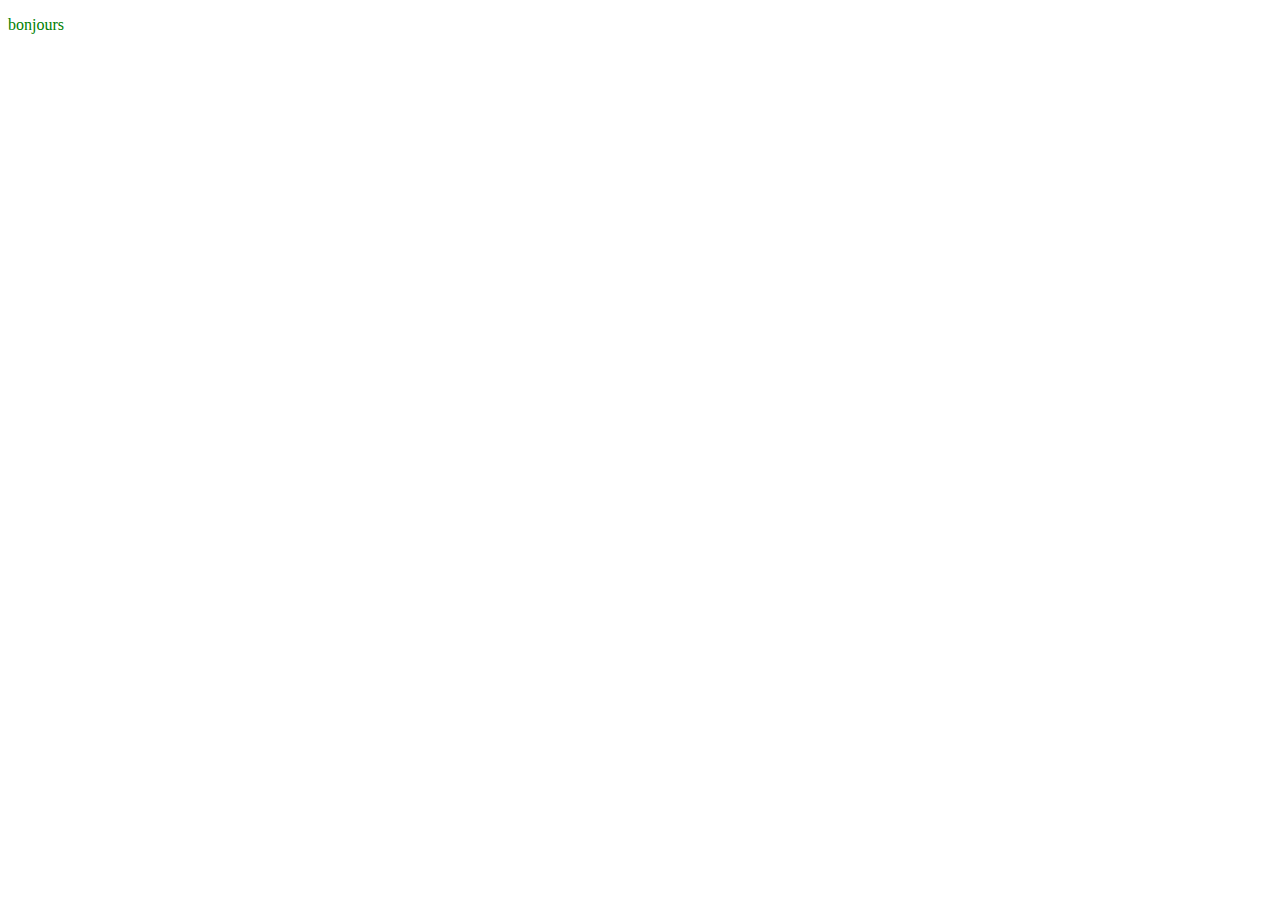
==== registron.html @ 83c9c2e3 "créations des fichier" ====
<!DOCTYPE html>
<html lang="en">
<head>
    <meta charset="UTF-8">
    <meta http-equiv="X-UA-Compatible" content="IE=edge">
    <meta name="viewport" content="width=device-width, initial-scale=1.0">
    <link rel="stylesheet" href="registron.css">
    <title>Registron Calcul</title>
</head>
<body>
    <p>bonjours</p>
    
</body>
</html>
---- registron.css ----
p {
  color: green;
}/*# sourceMappingURL=registron.css.map */
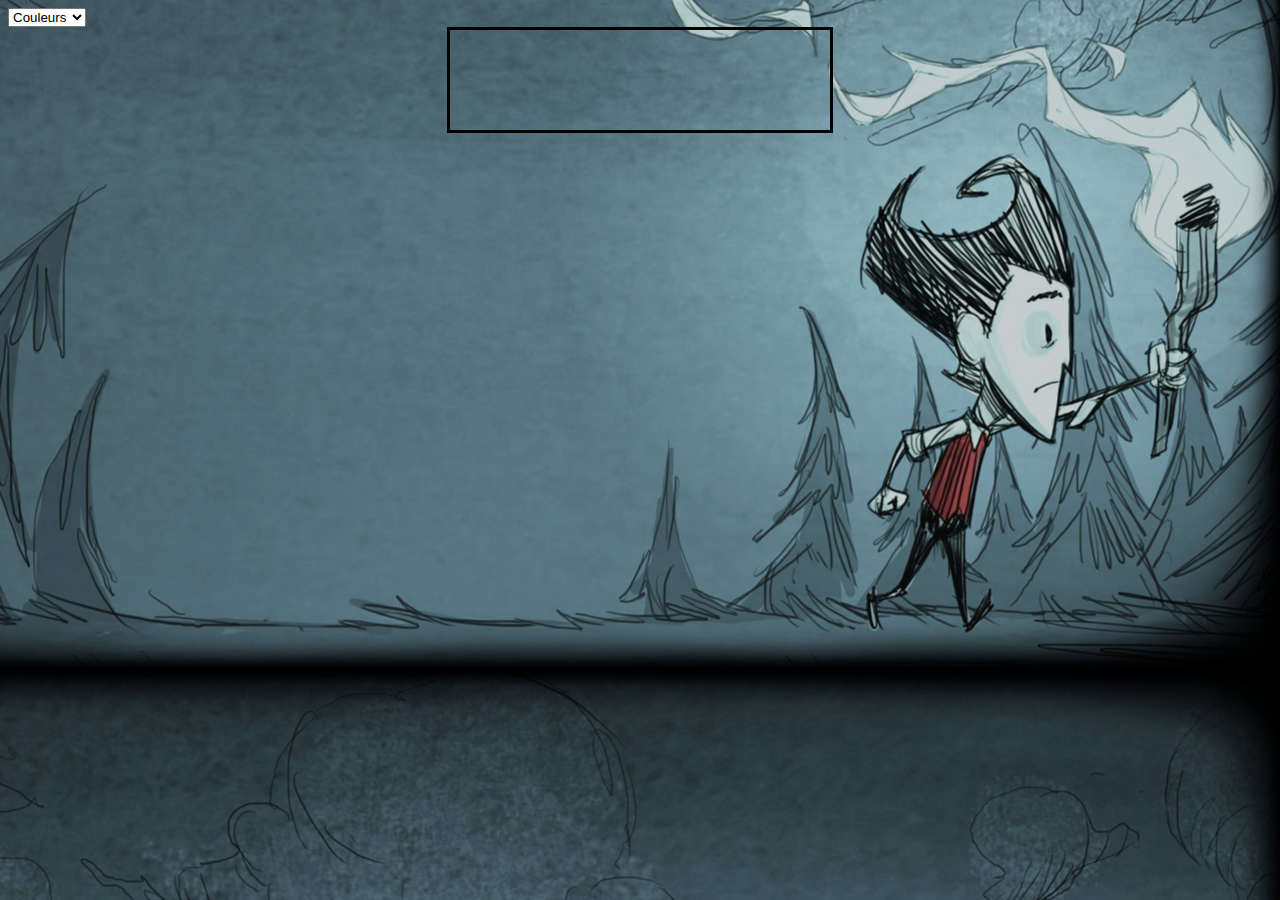
==== commit 5a44558d: "ajout d'un panel de couleurs" ====
--- a/registron.html
+++ b/registron.html
@@ -8,7 +8,22 @@
     <title>Registron Calcul</title>
 </head>
 <body>
-    <p>bonjours</p>
+    <select name="couleurs" id="selectionC1">
+        <option value="">Couleurs</option>
+        <option value="Noir">Noir 0</option>
+        <option value="Brun">Brun 1</option>
+        <option value="Red">Red 2</option>
+        <option value="Orange">Orange 3</option>
+        <option value="Yellow">Yellow 4</option>
+        <option value="Green">Green 5</option>
+        <option value="Blue">Blue 6</option>
+        <option value="Pink">Pink 7</option>
+        <option value="Gray">Gray 8</option>
+        <option value="White">White 9</option>
+    </select>
+    <div class="containerResistance">
+        <div class="resistance"></div>
+    </div>
     
 </body>
 </html>--- a/registron.css
+++ b/registron.css
@@ -1,3 +1,14 @@
-p {
-  color: green;
+body {
+  background-image: url(images//background.jpg);
+  background-position: 99% 50%;
+}
+
+.containerResistance {
+  display: flex;
+  justify-content: center;
+}
+.containerResistance .resistance {
+  border: 3px black solid;
+  height: 100px;
+  width: 30%;
 }/*# sourceMappingURL=registron.css.map */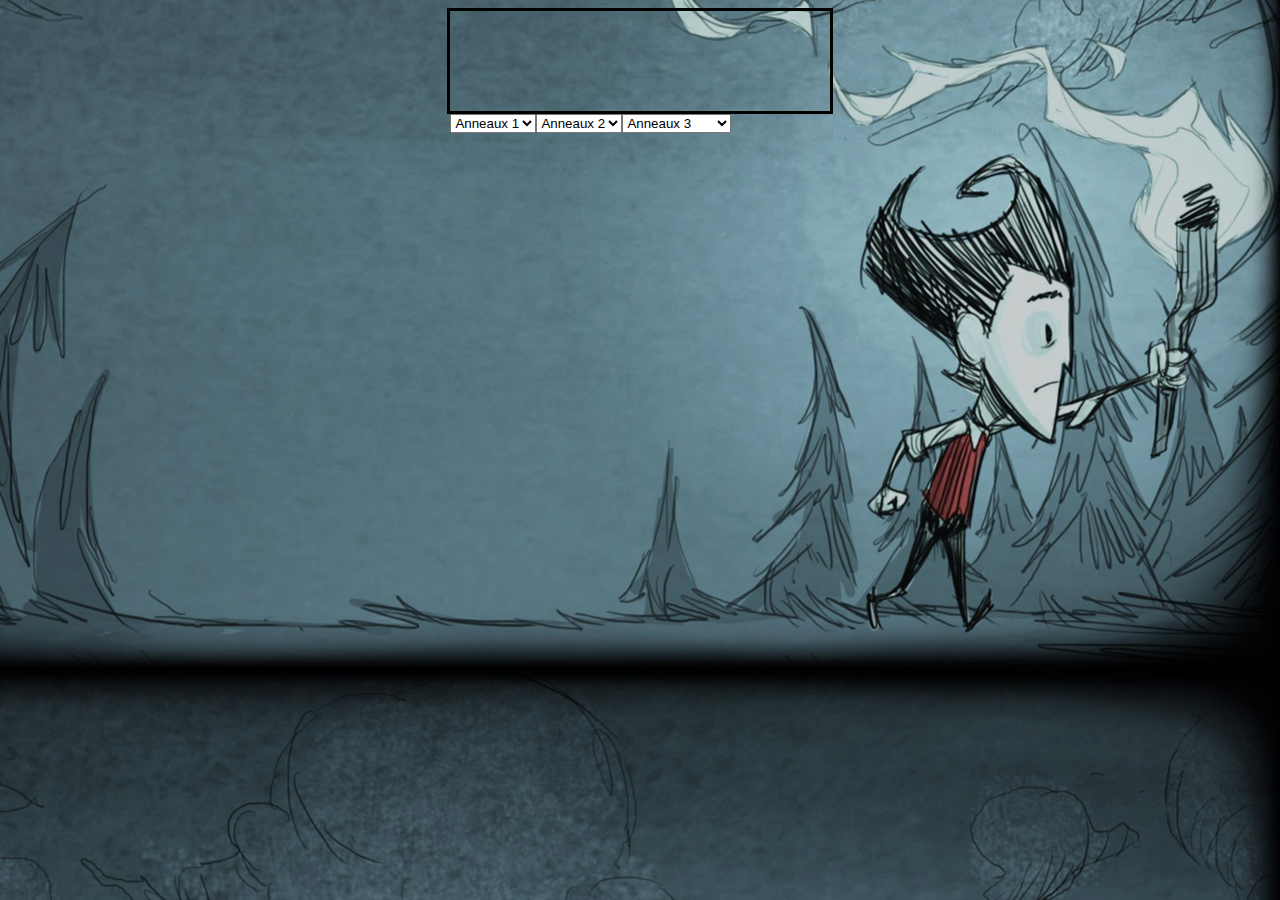
==== commit 29b9bd9c: "teste" ====
--- a/registron.html
+++ b/registron.html
@@ -8,22 +8,51 @@
     <title>Registron Calcul</title>
 </head>
 <body>
-    <select name="couleurs" id="selectionC1">
-        <option value="">Couleurs</option>
-        <option value="Noir">Noir 0</option>
-        <option value="Brun">Brun 1</option>
-        <option value="Red">Red 2</option>
-        <option value="Orange">Orange 3</option>
-        <option value="Yellow">Yellow 4</option>
-        <option value="Green">Green 5</option>
-        <option value="Blue">Blue 6</option>
-        <option value="Pink">Pink 7</option>
-        <option value="Gray">Gray 8</option>
-        <option value="White">White 9</option>
-    </select>
     <div class="containerResistance">
         <div class="resistance"></div>
+        <div class="containerPanel">
+            <select name="couleurs" id="selectionC1">
+                <option value="">Anneaux 1</option>
+                <option value="Noir">Noir 0</option>
+                <option value="Brun">Brun 1</option>
+                <option value="Red">Red 2</option>
+                <option value="Orange">Orange 3</option>
+                <option value="Yellow">Yellow 4</option>
+                <option value="Green">Green 5</option>
+                <option value="Blue">Blue 6</option>
+                <option value="Pink">Pink 7</option>
+                <option value="Gray">Gray 8</option>
+                <option value="White">White 9</option>
+            </select>
+            <select name="couleurs" id="selectionC2">
+                <option value="">Anneaux 2</option>
+                <option value="Noir">Noir 0</option>
+                <option value="Brun">Brun 1</option>
+                <option value="Red">Red 2</option>
+                <option value="Orange">Orange 3</option>
+                <option value="Yellow">Yellow 4</option>
+                <option value="Green">Green 5</option>
+                <option value="Blue">Blue 6</option>
+                <option value="Pink">Pink 7</option>
+                <option value="Gray">Gray 8</option>
+                <option value="White">White 9</option>
+            </select>
+            <select name="couleurs" id="selectionC3">
+                <option value="">Anneaux 3</option>
+                <option value="Noir">Noir x1Ω</option>
+                <option value="Brun">Brun x10Ω</option>
+                <option value="Red">Red x100Ω</option>
+                <option value="Orange">Orange 1kΩ</option>
+                <option value="Yellow">Yellow 10kΩ</option>
+                <option value="Green">Green x100kΩ</option>
+                <option value="Blue">Blue x1MΩ</option>
+                <option value="Pink">Pink x10MΩ</option>
+                <option value="Gray">Gray x100MΩ</option>
+                <option value="White">White x1GΩ</option>
+            </select>
+            
+        </div>         
     </div>
-    
+    <script src="registron.js"></script>
 </body>
 </html>--- a/registron.css
+++ b/registron.css
@@ -5,10 +5,16 @@
 
 .containerResistance {
   display: flex;
-  justify-content: center;
+  align-items: center;
+  flex-flow: column;
 }
 .containerResistance .resistance {
   border: 3px black solid;
   height: 100px;
   width: 30%;
+}
+.containerResistance .containerPanel {
+  display: flex;
+  flex-flow: row;
+  width: 30%;
 }/*# sourceMappingURL=registron.css.map */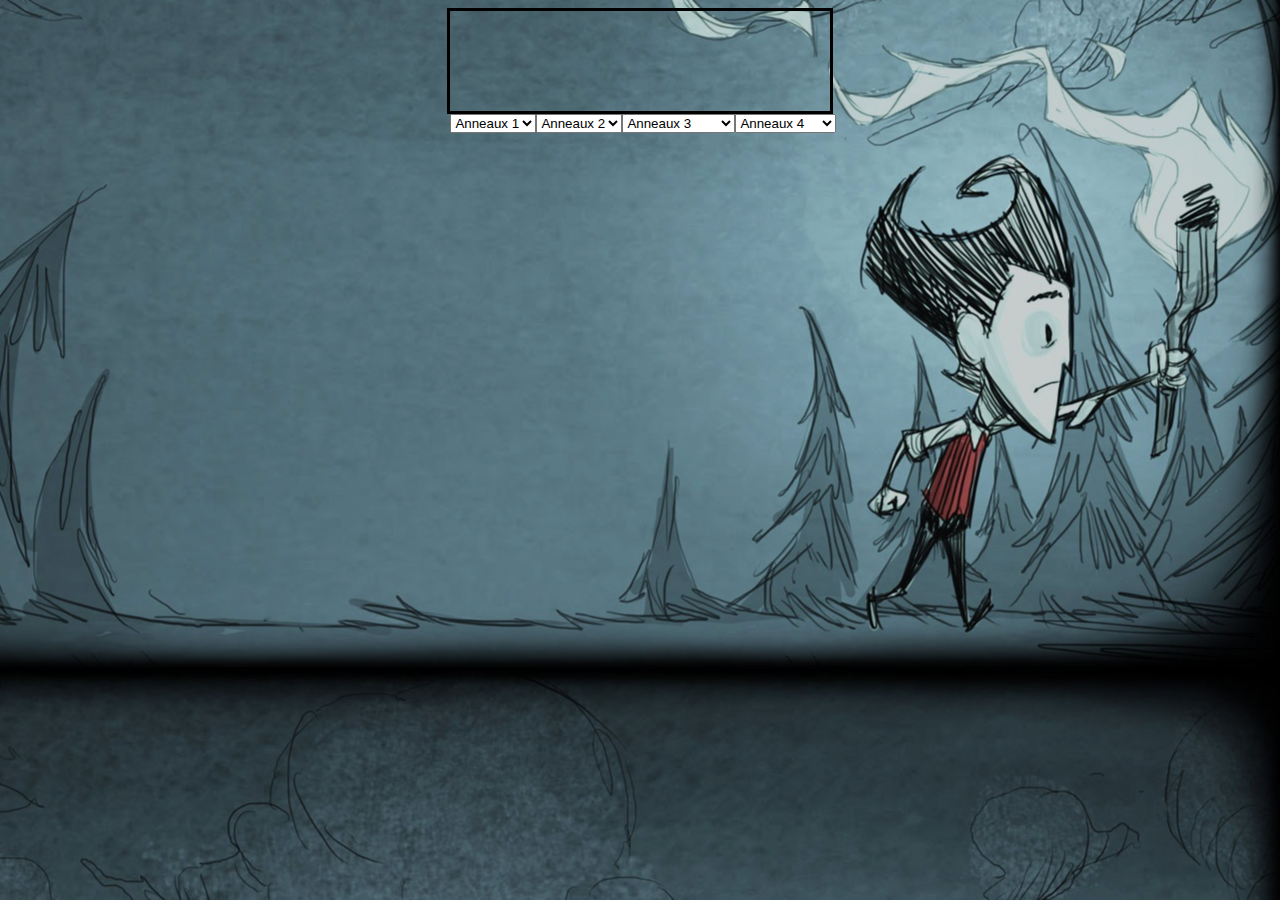
==== commit 77fc2c0a: "ajout des valeurs non dynamique dans des select" ====
--- a/registron.html
+++ b/registron.html
@@ -49,8 +49,20 @@
                 <option value="Pink">Pink x10MΩ</option>
                 <option value="Gray">Gray x100MΩ</option>
                 <option value="White">White x1GΩ</option>
+                <option value="Gold">White x0.1GΩ</option>
+                <option value="Silver">White x0.01GΩ</option>
             </select>
-            
+            <select name="couleurs" id="selectionC4">
+                <option value="">Anneaux 4</option>
+                <option value="Brun">Brun ±1%</option>
+                <option value="Red">Red ±2%</option>
+                <option value="Green">Green ±0.5%</option>
+                <option value="Blue">Blue ±0.25%</option>
+                <option value="Pink">Pink ±0.10%</option>
+                <option value="Gray">Gray ±0.05%</option>
+                <option value="Gold">White ±5%</option>
+                <option value="Silver">White ±10%</option>
+            </select>
         </div>         
     </div>
     <script src="registron.js"></script>
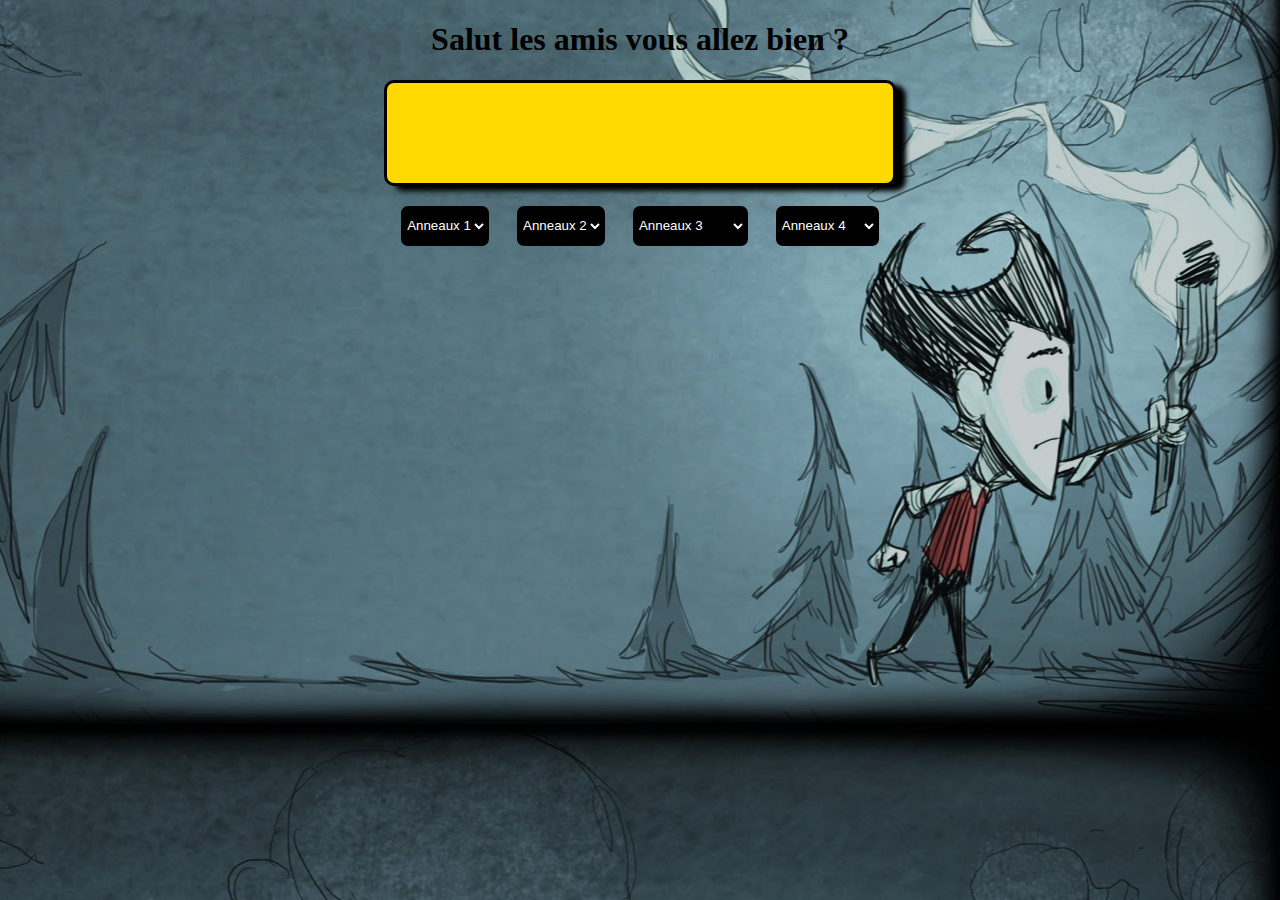
==== commit 389438f9: "ajouts de style 1" ====
--- a/registron.html
+++ b/registron.html
@@ -8,10 +8,11 @@
     <title>Registron Calcul</title>
 </head>
 <body>
+    <h1>Salut les amis vous allez bien ?</h1>
     <div class="containerResistance">
         <div class="resistance"></div>
         <div class="containerPanel">
-            <select name="couleurs" id="selectionC1">
+            <select name="couleurs" id="selectionC1" class="selectionC1">
                 <option value="">Anneaux 1</option>
                 <option value="Noir">Noir 0</option>
                 <option value="Brun">Brun 1</option>
@@ -24,7 +25,7 @@
                 <option value="Gray">Gray 8</option>
                 <option value="White">White 9</option>
             </select>
-            <select name="couleurs" id="selectionC2">
+            <select name="couleurs" id="selectionC2" class="selectionC2">
                 <option value="">Anneaux 2</option>
                 <option value="Noir">Noir 0</option>
                 <option value="Brun">Brun 1</option>
@@ -37,7 +38,7 @@
                 <option value="Gray">Gray 8</option>
                 <option value="White">White 9</option>
             </select>
-            <select name="couleurs" id="selectionC3">
+            <select name="couleurs" id="selectionC3" class="selectionC3">
                 <option value="">Anneaux 3</option>
                 <option value="Noir">Noir x1Ω</option>
                 <option value="Brun">Brun x10Ω</option>
@@ -52,7 +53,7 @@
                 <option value="Gold">White x0.1GΩ</option>
                 <option value="Silver">White x0.01GΩ</option>
             </select>
-            <select name="couleurs" id="selectionC4">
+            <select name="couleurs" id="selectionC4" class="selectionC4">
                 <option value="">Anneaux 4</option>
                 <option value="Brun">Brun ±1%</option>
                 <option value="Red">Red ±2%</option>
--- a/registron.css
+++ b/registron.css
@@ -1,20 +1,36 @@
 body {
   background-image: url(images//background.jpg);
   background-position: 99% 50%;
+}
+
+h1 {
+  text-align: center;
 }
 
 .containerResistance {
   display: flex;
   align-items: center;
   flex-flow: column;
+  gap: 20px;
 }
 .containerResistance .resistance {
   border: 3px black solid;
+  background-color: #ffd900;
+  box-shadow: 10px 5px 5px black;
+  border-radius: 10px;
   height: 100px;
-  width: 30%;
+  width: 40%;
 }
 .containerResistance .containerPanel {
   display: flex;
   flex-flow: row;
-  width: 30%;
+  width: 40%;
+  justify-content: space-around;
+}
+.containerResistance .containerPanel .selectionC1, .containerResistance .containerPanel .selectionC2, .containerResistance .containerPanel .selectionC3, .containerResistance .containerPanel .selectionC4 {
+  background-color: black;
+  border: 2px black solid;
+  border-radius: 7px;
+  color: white;
+  height: 40px;
 }/*# sourceMappingURL=registron.css.map */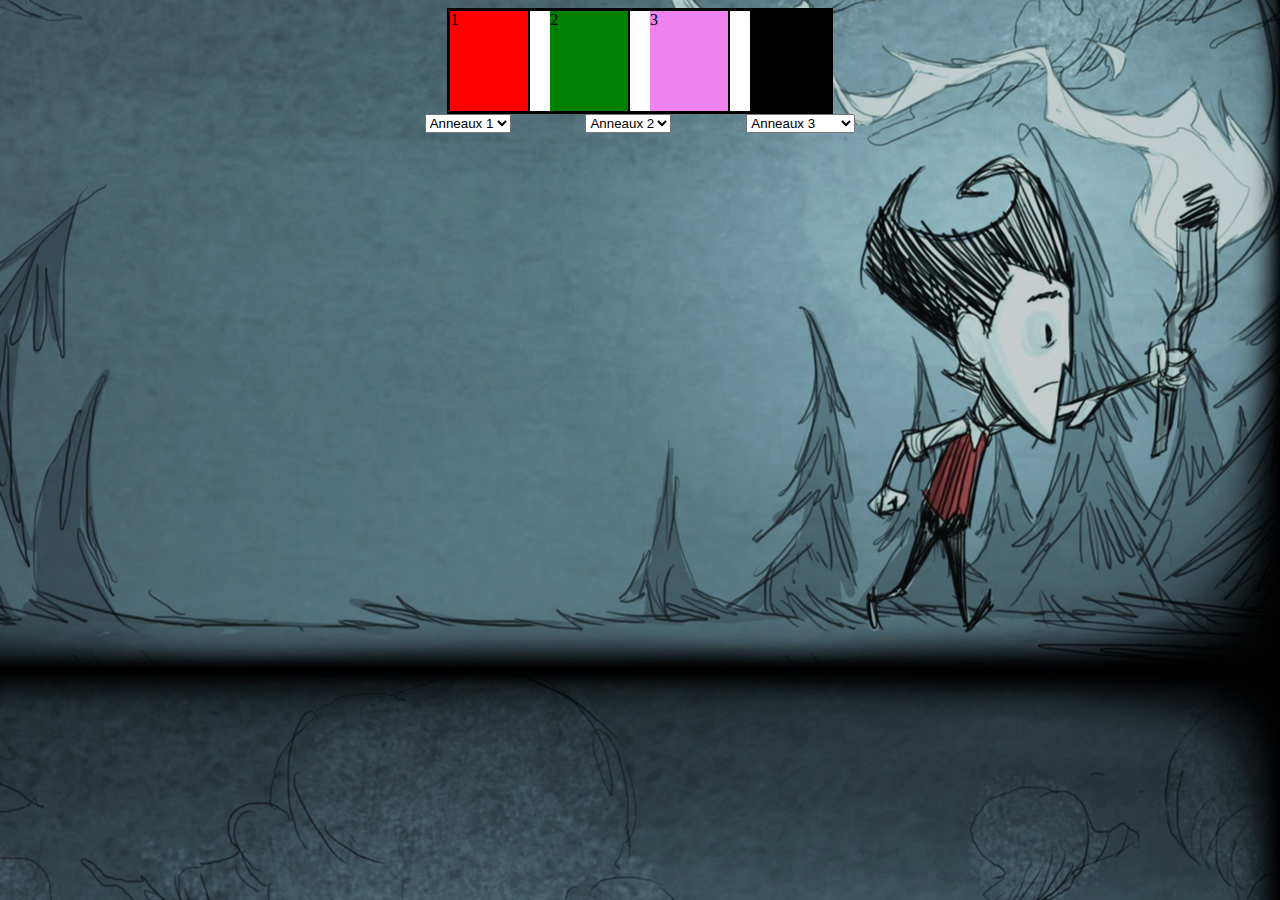
==== commit e44d98e0: "change title html" ====
--- a/registron.html
+++ b/registron.html
@@ -8,11 +8,19 @@
     <title>Registron Calcul</title>
 </head>
 <body>
-    <h1>Salut les amis vous allez bien ?</h1>
+
+
+
     <div class="containerResistance">
-        <div class="resistance"></div>
+        <div class="resistance">
+            <span class="anneau1">1</span>
+            <span class="anneau2">2</span>
+            <span class="anneau3">3</span>
+            <span class="anneau4">4</span>
+
+        </div>
         <div class="containerPanel">
-            <select name="couleurs" id="selectionC1" class="selectionC1">
+            <select name="couleurs" id="selectionC1">
                 <option value="">Anneaux 1</option>
                 <option value="Noir">Noir 0</option>
                 <option value="Brun">Brun 1</option>
@@ -25,7 +33,7 @@
                 <option value="Gray">Gray 8</option>
                 <option value="White">White 9</option>
             </select>
-            <select name="couleurs" id="selectionC2" class="selectionC2">
+            <select name="couleurs" id="selectionC2">
                 <option value="">Anneaux 2</option>
                 <option value="Noir">Noir 0</option>
                 <option value="Brun">Brun 1</option>
@@ -38,7 +46,7 @@
                 <option value="Gray">Gray 8</option>
                 <option value="White">White 9</option>
             </select>
-            <select name="couleurs" id="selectionC3" class="selectionC3">
+            <select name="couleurs" id="selectionC3">
                 <option value="">Anneaux 3</option>
                 <option value="Noir">Noir x1Ω</option>
                 <option value="Brun">Brun x10Ω</option>
@@ -50,20 +58,8 @@
                 <option value="Pink">Pink x10MΩ</option>
                 <option value="Gray">Gray x100MΩ</option>
                 <option value="White">White x1GΩ</option>
-                <option value="Gold">White x0.1GΩ</option>
-                <option value="Silver">White x0.01GΩ</option>
             </select>
-            <select name="couleurs" id="selectionC4" class="selectionC4">
-                <option value="">Anneaux 4</option>
-                <option value="Brun">Brun ±1%</option>
-                <option value="Red">Red ±2%</option>
-                <option value="Green">Green ±0.5%</option>
-                <option value="Blue">Blue ±0.25%</option>
-                <option value="Pink">Pink ±0.10%</option>
-                <option value="Gray">Gray ±0.05%</option>
-                <option value="Gold">White ±5%</option>
-                <option value="Silver">White ±10%</option>
-            </select>
+            
         </div>         
     </div>
     <script src="registron.js"></script>
--- a/registron.css
+++ b/registron.css
@@ -11,15 +11,12 @@
   display: flex;
   align-items: center;
   flex-flow: column;
-  gap: 20px;
 }
 .containerResistance .resistance {
+  gap: 20px;
   border: 3px black solid;
-  background-color: #ffd900;
-  box-shadow: 10px 5px 5px black;
-  border-radius: 10px;
   height: 100px;
-  width: 40%;
+  width: 30%;
 }
 .containerResistance .containerPanel {
   display: flex;
@@ -33,4 +30,28 @@
   border-radius: 7px;
   color: white;
   height: 40px;
+}
+
+.resistance {
+  display: grid;
+  grid-template-columns: repeat(4, 1fr);
+  grid-template-rows: 100px;
+  background-color: white;
+  border: 3px black solid;
+  min-width: 300px;
+}
+.resistance .anneau1 {
+  background-color: red;
+  border-right: solid 2px black;
+}
+.resistance .anneau2 {
+  background-color: green;
+  border-right: solid 2px black;
+}
+.resistance .anneau3 {
+  background-color: violet;
+  border-right: solid 2px black;
+}
+.resistance .anneau4 {
+  background-color: black;
 }/*# sourceMappingURL=registron.css.map */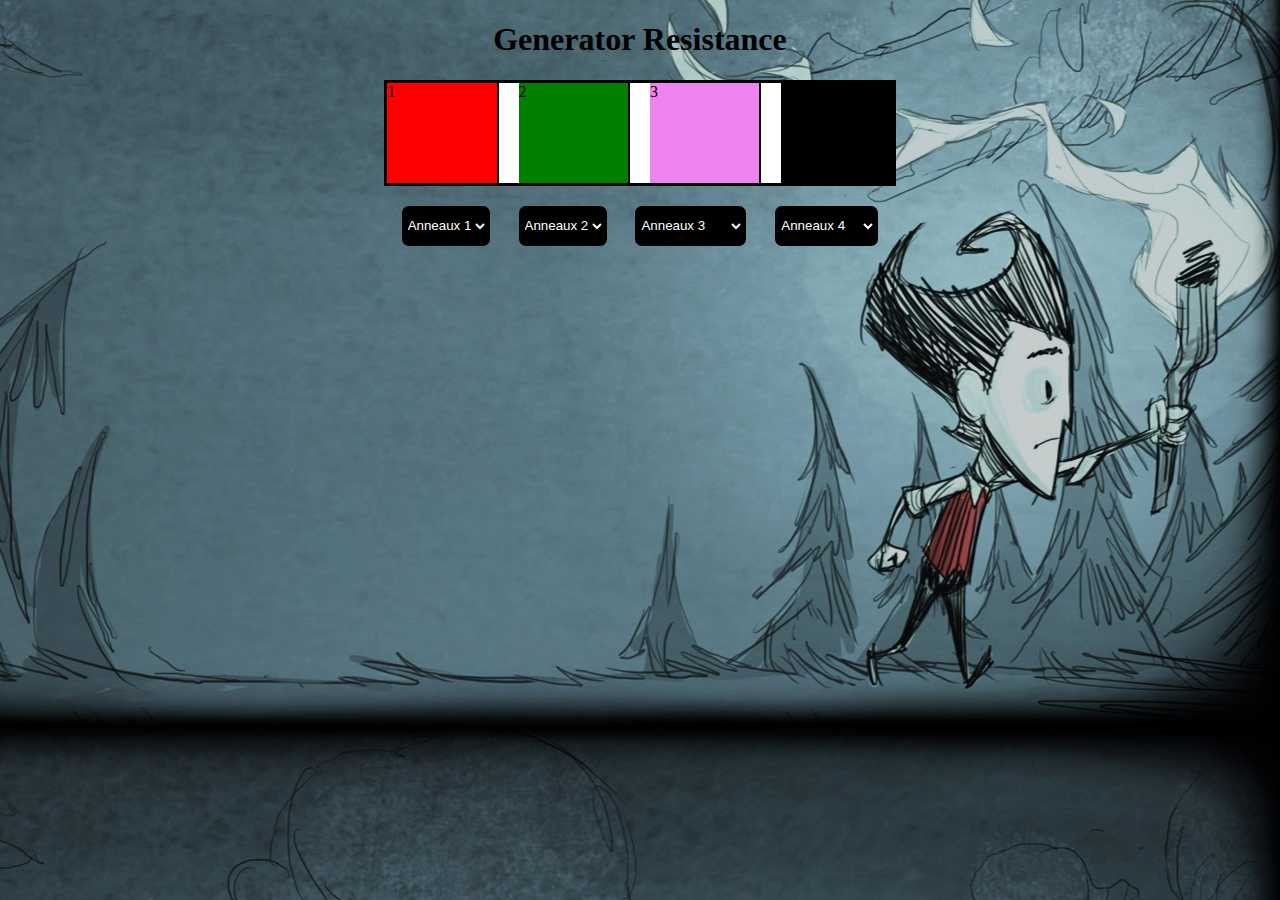
==== commit c606dfed: "Merge branch 'diego' into rani" ====
--- a/registron.html
+++ b/registron.html
@@ -8,9 +8,7 @@
     <title>Registron Calcul</title>
 </head>
 <body>
-
-
-
+    <h1>Generator Resistance</h1>
     <div class="containerResistance">
         <div class="resistance">
             <span class="anneau1">1</span>
@@ -20,7 +18,7 @@
 
         </div>
         <div class="containerPanel">
-            <select name="couleurs" id="selectionC1">
+            <select name="couleurs" id="selectionC1" class="selectionC1">
                 <option value="">Anneaux 1</option>
                 <option value="Noir">Noir 0</option>
                 <option value="Brun">Brun 1</option>
@@ -33,7 +31,7 @@
                 <option value="Gray">Gray 8</option>
                 <option value="White">White 9</option>
             </select>
-            <select name="couleurs" id="selectionC2">
+            <select name="couleurs" id="selectionC2" class="selectionC2">
                 <option value="">Anneaux 2</option>
                 <option value="Noir">Noir 0</option>
                 <option value="Brun">Brun 1</option>
@@ -46,7 +44,7 @@
                 <option value="Gray">Gray 8</option>
                 <option value="White">White 9</option>
             </select>
-            <select name="couleurs" id="selectionC3">
+            <select name="couleurs" id="selectionC3" class="selectionC3">
                 <option value="">Anneaux 3</option>
                 <option value="Noir">Noir x1Ω</option>
                 <option value="Brun">Brun x10Ω</option>
@@ -59,6 +57,18 @@
                 <option value="Gray">Gray x100MΩ</option>
                 <option value="White">White x1GΩ</option>
             </select>
+            <select name="couleurs" id="selectionC4" class="selectionC4">
+                <option value="">Anneaux 4</option>
+                <option value="Brun">Brun ±1%</option>
+                <option value="Red">Red ±2%</option>
+                <option value="Green">Green ±0.5%</option>
+                <option value="Blue">Blue ±0.25%</option>
+                <option value="Pink">Pink ±0.10%</option>
+                <option value="Gray">Gray ±0.05%</option>
+                <option value="Gold">White ±5%</option>
+                <option value="Gray">White ±10%</option>
+
+            </select>
             
         </div>         
     </div>
--- a/registron.css
+++ b/registron.css
@@ -11,12 +11,13 @@
   display: flex;
   align-items: center;
   flex-flow: column;
+  gap: 20px;
 }
 .containerResistance .resistance {
   gap: 20px;
   border: 3px black solid;
   height: 100px;
-  width: 30%;
+  width: 40%;
 }
 .containerResistance .containerPanel {
   display: flex;
